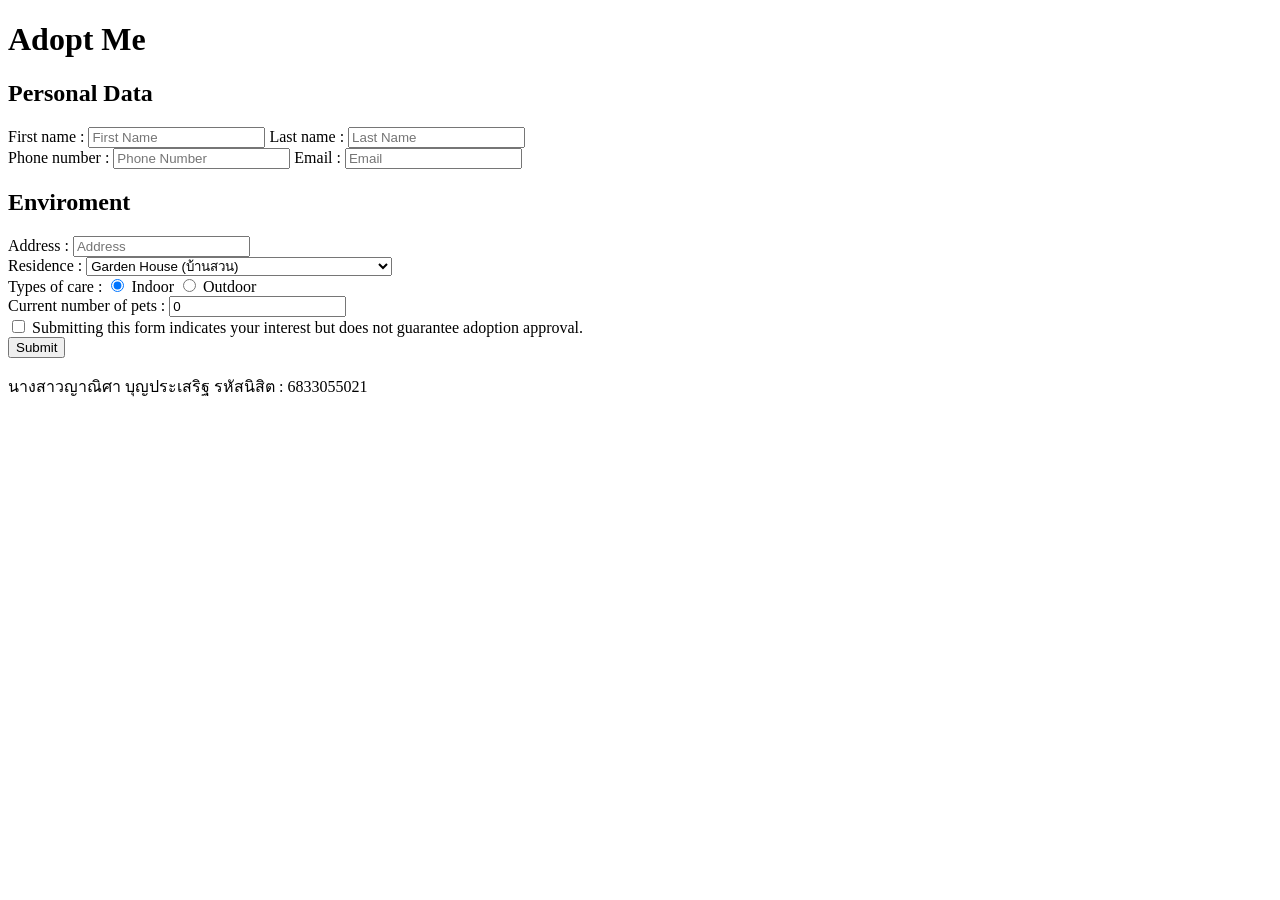
==== adoptme.html @ 476657eb "html" ====
<!DOCTYPE html>
<html>
    <head>
        <title>Adopt Me</title>
    </head>
    <body>
        <h1>Adopt Me</h1>
        <form onsubmit="alert('Successfully Submitted!!'); return true;">
            <div>
                <h2>Personal Data</h2>
                <div id="fullname">
                    <label for="firstname">First name : </label>
                    <input type="text" id="firstname" name="firstname" placeholder="First Name" size="20">
                
                    <label for="lastname">Last name : </label>
                    <input type="text" id="lastname" name="lastname" placeholder="Last Name" size="20">
                </div>
                <label for="phone-number">Phone number : </label>
                <input type="text" id="phone-number" name="phone-number" placeholder="Phone Number" size="20">
                <label for="email">Email : </label>
                <input type="email" id="email" name="email" placeholder="Email" size="20">
            </div>
            <div>
                <h2>Enviroment</h2>
                
                <label for="address">Address : </label>
                <input type="text" id="address" name="address" placeholder="Address" size="20">
                <br> Residence :
                <select id="residence" name="residence" size="1">
                    <option value="Garden-House">Garden House (บ้านสวน)</option>
                    <option value="Single-Detached-House">Single-Detached House (บ้านเดี่ยว)</option>
                    <option value="Townhome">Townhome (ทาวน์โฮม)</option>
                    <option value="Condominium-Dormitory">Condominium / Dormitory (คอนโดมิเนียม/หอพัก)</option>
                </select>
                <br>
                <div>
                    Types of care : 
                    <input type="radio" id="indoor" name="Types-of-Care" value="indoor" checked>
                    <label for="indoor">Indoor</label>
                    <input type="radio" id="outdoor" name="Types-of-Care" value="outdoor" >
                    <label for="outdoor">Outdoor</label>
                </div>
               
                <label for="pet-numbers">Current number of pets : </label>
                <input type="number" id="pet-numbers" name="pet-numbers" min="0" value="0" >
                <br>
                <input type="checkbox" id="disclaimer" name="disclaimer"> 
                <label for="disclaimer">Submitting this form indicates your interest but does not guarantee adoption approval.</label>
            </div>
            <button type="submit" >Submit</button>
        </form>
        <div id="my-name">
            <p>นางสาวญาณิศา บุญประเสริฐ รหัสนิสิต : 6833055021</p>
        </div>
    </body>
</html>
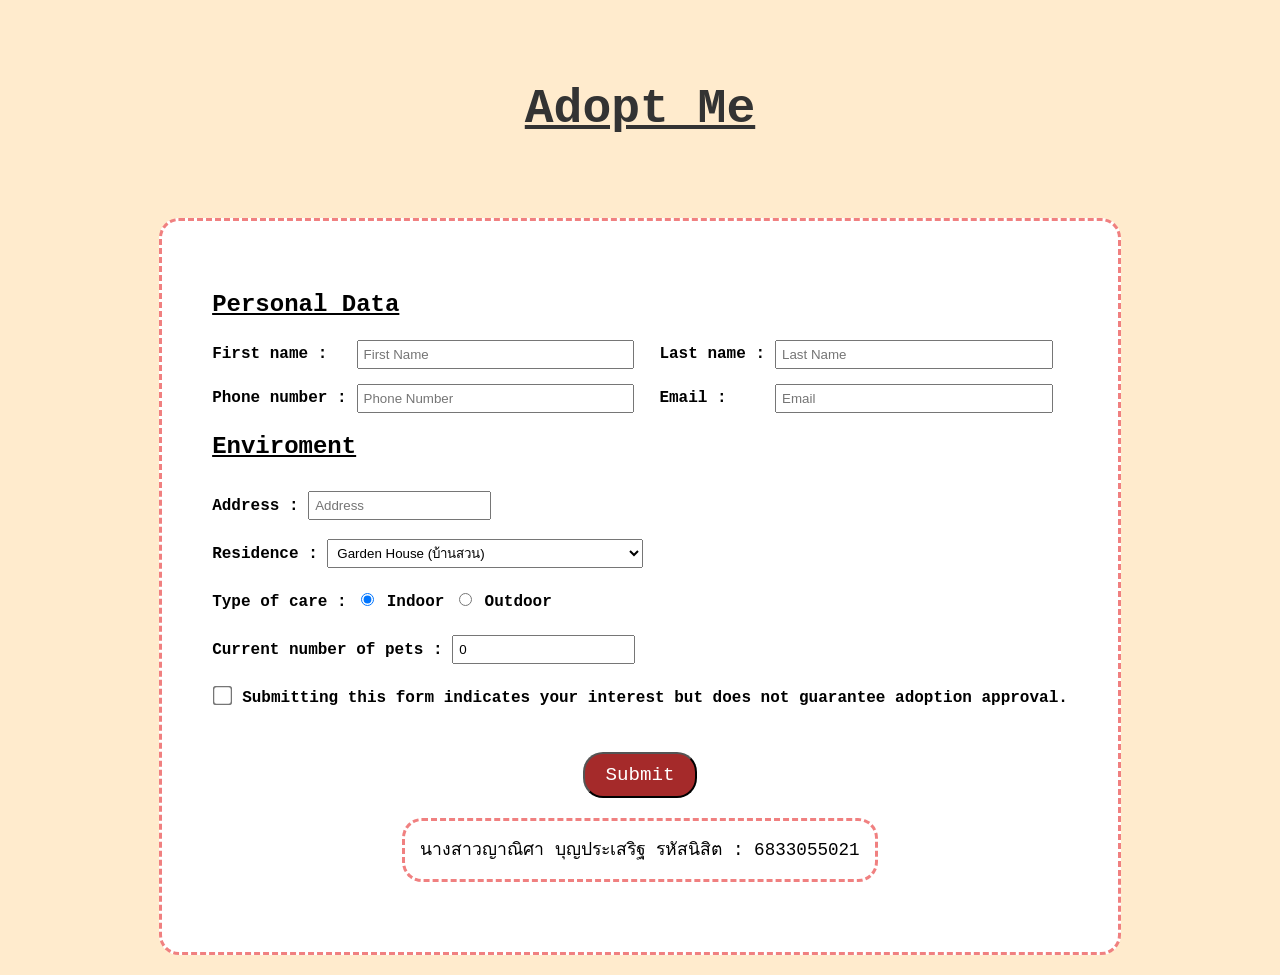
==== commit 1c52e511: "add CSS" ====
--- a/adoptme.html
+++ b/adoptme.html
@@ -2,30 +2,32 @@
 <html>
     <head>
         <title>Adopt Me</title>
+        <link rel="stylesheet" href="style.css">
     </head>
     <body>
         <h1>Adopt Me</h1>
         <form onsubmit="alert('Successfully Submitted!!'); return true;">
-            <div>
+            <div id="personal">
                 <h2>Personal Data</h2>
-                <div id="fullname">
+                <div class="personal-grid">
                     <label for="firstname">First name : </label>
-                    <input type="text" id="firstname" name="firstname" placeholder="First Name" size="20">
-                
+                    <input type="text" id="firstname" name="firstname" placeholder="First Name">
+                    
                     <label for="lastname">Last name : </label>
-                    <input type="text" id="lastname" name="lastname" placeholder="Last Name" size="20">
+                    <input type="text" id="lastname" name="lastname" placeholder="Last Name">
+                    
+                    <label for="phone-number">Phone number : </label>
+                    <input type="text" id="phone-number" name="phone-number" placeholder="Phone Number">
+                    
+                    <label for="email">Email : </label>
+                    <input type="email" id="email" name="email" placeholder="Email">
                 </div>
-                <label for="phone-number">Phone number : </label>
-                <input type="text" id="phone-number" name="phone-number" placeholder="Phone Number" size="20">
-                <label for="email">Email : </label>
-                <input type="email" id="email" name="email" placeholder="Email" size="20">
             </div>
-            <div>
+            <div id="enviroment">
                 <h2>Enviroment</h2>
-                
                 <label for="address">Address : </label>
                 <input type="text" id="address" name="address" placeholder="Address" size="20">
-                <br> Residence :
+                <br><label> Residence : </label>
                 <select id="residence" name="residence" size="1">
                     <option value="Garden-House">Garden House (บ้านสวน)</option>
                     <option value="Single-Detached-House">Single-Detached House (บ้านเดี่ยว)</option>
@@ -34,7 +36,7 @@
                 </select>
                 <br>
                 <div>
-                    Types of care : 
+                    <label>Type of care : </label> 
                     <input type="radio" id="indoor" name="Types-of-Care" value="indoor" checked>
                     <label for="indoor">Indoor</label>
                     <input type="radio" id="outdoor" name="Types-of-Care" value="outdoor" >
@@ -44,13 +46,14 @@
                 <label for="pet-numbers">Current number of pets : </label>
                 <input type="number" id="pet-numbers" name="pet-numbers" min="0" value="0" >
                 <br>
-                <input type="checkbox" id="disclaimer" name="disclaimer"> 
-                <label for="disclaimer">Submitting this form indicates your interest but does not guarantee adoption approval.</label>
-            </div>
+                <div class="checkbox-group">
+                    <input type="checkbox" id="disclaimer" name="disclaimer"> 
+                    <label for="disclaimer">Submitting this form indicates your interest but does not guarantee adoption approval.</label>
+                </div>
             <button type="submit" >Submit</button>
         </form>
-        <div id="my-name">
-            <p>นางสาวญาณิศา บุญประเสริฐ รหัสนิสิต : 6833055021</p>
+        <div class="my-name">
+            นางสาวญาณิศา บุญประเสริฐ รหัสนิสิต : 6833055021
         </div>
     </body>
 </html>
--- a/style.css
+++ b/style.css
@@ -0,0 +1,146 @@
+body{
+    background-color: blanchedalmond;
+}
+
+h1 {
+    padding: 50px;
+    font-family: 'Courier New', Courier, monospace;
+    font-style: bold;
+    text-align: center;
+    font-size: 300%;
+    color: #333;
+    text-decoration-line: underline;
+}
+
+.dog-details {
+    font-family: 'Courier New', Courier, monospace;
+    background-color: white;
+    color:brown;
+    margin: 50px;
+    border: 3px dashed;
+    border-color: lightcoral;
+    padding: 15px;
+}
+
+.dog-details img{
+    width: 600px;
+    height: 500px;
+}
+
+.dog-details a{
+    text-align: center;
+}
+
+#dog-pane{
+    display: grid;
+    grid-template-columns: repeat(2,1fr);
+    gap: 20px;
+    max-width: 800px;
+    margin: 0;
+}
+
+@media (max-width: 800px) {
+    #dog-pane {
+        grid-template-columns: 1fr; 
+    }
+}
+
+.my-name{
+    font-family: 'Courier New', Courier, monospace;
+    place-items: center;
+    font-size: 110%;
+    background-color: white;
+    border: 3px dashed;
+    border-color: lightcoral;
+    padding: 15px;
+    border-radius: 20px;
+    display: block;
+    width: fit-content;
+    margin: 20px auto;
+}
+
+form{
+    font-family: 'Courier New', Courier, monospace;
+    place-items: left;
+    background-color: white;
+    border: 3px dashed;
+    border-color: lightcoral;
+    border-radius: 20px;
+    display: block;
+    width: fit-content;
+    margin: 20px auto;
+    padding: 50px;
+    line-height: 180%;
+}
+
+button{
+    font-family: 'Courier New', Courier, monospace;
+    background-color:brown;
+    color: white;
+    padding: 10px 20px;
+    border-radius: 20px;
+    margin: 20px;
+    font-style: bold;
+    font-size: 120%;
+    display: block;           
+    width: fit-content;
+    margin: 30px auto 0 auto;
+}
+
+button:hover {
+    background-color: #5c1a1a;
+    transform: scale(1.05);   
+    transition: 0.2s;
+}
+
+h2{
+    text-decoration-line: underline;
+}
+
+.personal-grid {
+    display: grid;
+    grid-template-columns: auto 1fr auto 1fr; 
+    gap: 15px 10px; 
+    align-items: center; 
+}
+
+.personal-grid label {
+    white-space: nowrap; 
+    font-weight: bold;
+}
+
+.personal-grid input {
+    width: 90%;
+    padding: 5px;
+}
+
+
+#enviroment label{
+    white-space: nowrap; 
+    font-weight: bold;
+    line-height: 3;
+}
+
+
+#enviroment input{
+    padding: 5px;
+}
+
+#enviroment select{
+    padding: 5px;
+}
+
+.checkbox-group{
+    display: flex;
+    align-items: flex-start;
+    gap: 10px;
+}
+
+.checkbox-group label{
+    white-space: normal !important;
+}
+
+.checkbox-group input[type="checkbox"] {
+    margin-top: 15px;
+    transform: scale(1.5);
+}
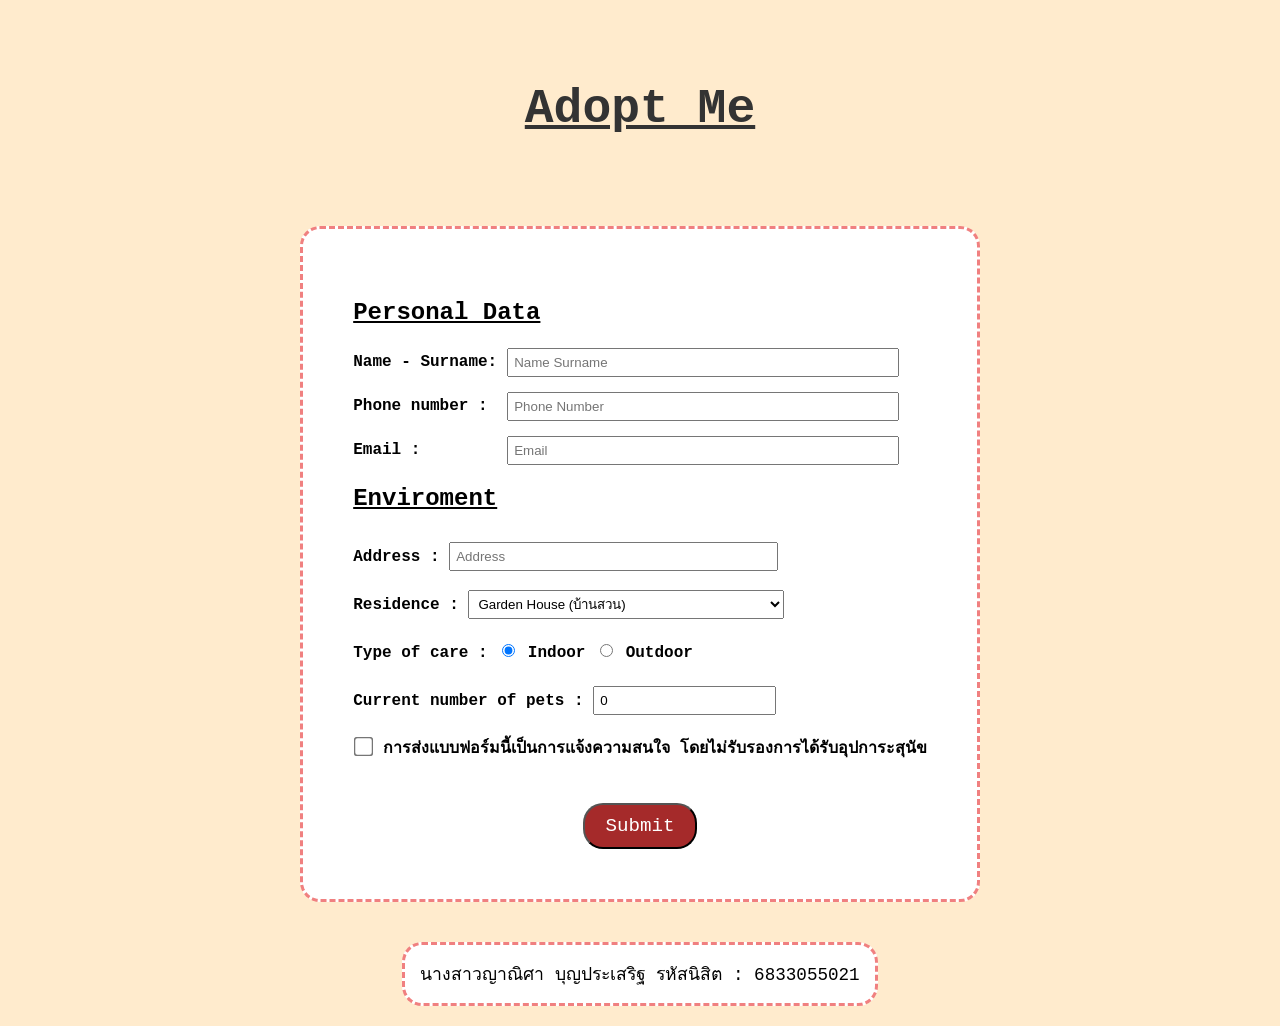
==== commit 02a1274e: "Fixed Some" ====
--- a/adoptme.html
+++ b/adoptme.html
@@ -10,14 +10,11 @@
             <div id="personal">
                 <h2>Personal Data</h2>
                 <div class="personal-grid">
-                    <label for="firstname">First name : </label>
-                    <input type="text" id="firstname" name="firstname" placeholder="First Name">
-                    
-                    <label for="lastname">Last name : </label>
-                    <input type="text" id="lastname" name="lastname" placeholder="Last Name">
+                    <label for="fullname">Name - Surname: </label>
+                    <input type="text" id="fullname" name="fullname" placeholder="Name Surname">
                     
                     <label for="phone-number">Phone number : </label>
-                    <input type="text" id="phone-number" name="phone-number" placeholder="Phone Number">
+                    <input type="tel" id="phone-number" name="phone-number" placeholder="Phone Number">
                     
                     <label for="email">Email : </label>
                     <input type="email" id="email" name="email" placeholder="Email">
@@ -48,10 +45,12 @@
                 <br>
                 <div class="checkbox-group">
                     <input type="checkbox" id="disclaimer" name="disclaimer"> 
-                    <label for="disclaimer">Submitting this form indicates your interest but does not guarantee adoption approval.</label>
+                    <label for="disclaimer">การส่งแบบฟอร์มนี้เป็นการแจ้งความสนใจ โดยไม่รับรองการได้รับอุปการะสุนัข</label>
                 </div>
-            <button type="submit" >Submit</button>
+                <button type="submit" >Submit</button>
+            </div>
         </form>
+
         <div class="my-name">
             นางสาวญาณิศา บุญประเสริฐ รหัสนิสิต : 6833055021
         </div>
--- a/style.css
+++ b/style.css
@@ -47,7 +47,6 @@
 
 .my-name{
     font-family: 'Courier New', Courier, monospace;
-    place-items: center;
     font-size: 110%;
     background-color: white;
     border: 3px dashed;
@@ -59,6 +58,21 @@
     margin: 20px auto;
 }
 
+.my-name-1{
+    font-family: 'Courier New', Courier, monospace;
+    place-items: left;
+    font-size: 110%;
+    background-color: white;
+    border: 3px dashed;
+    border-color: lightcoral;
+    padding: 15px;
+    border-radius: 20px;
+    display: block;
+    width: fit-content;
+    
+}
+
+
 form{
     font-family: 'Courier New', Courier, monospace;
     place-items: left;
@@ -68,7 +82,7 @@
     border-radius: 20px;
     display: block;
     width: fit-content;
-    margin: 20px auto;
+    margin: 40px auto;
     padding: 50px;
     line-height: 180%;
 }
@@ -93,13 +107,13 @@
     transition: 0.2s;
 }
 
-h2{
+form h2{
     text-decoration-line: underline;
 }
 
 .personal-grid {
     display: grid;
-    grid-template-columns: auto 1fr auto 1fr; 
+    grid-template-columns: auto 1fr;
     gap: 15px 10px; 
     align-items: center; 
 }
@@ -143,4 +157,8 @@
 .checkbox-group input[type="checkbox"] {
     margin-top: 15px;
     transform: scale(1.5);
-}+}
+
+#enviroment input[type="text"] {
+    width: 315px;
+}
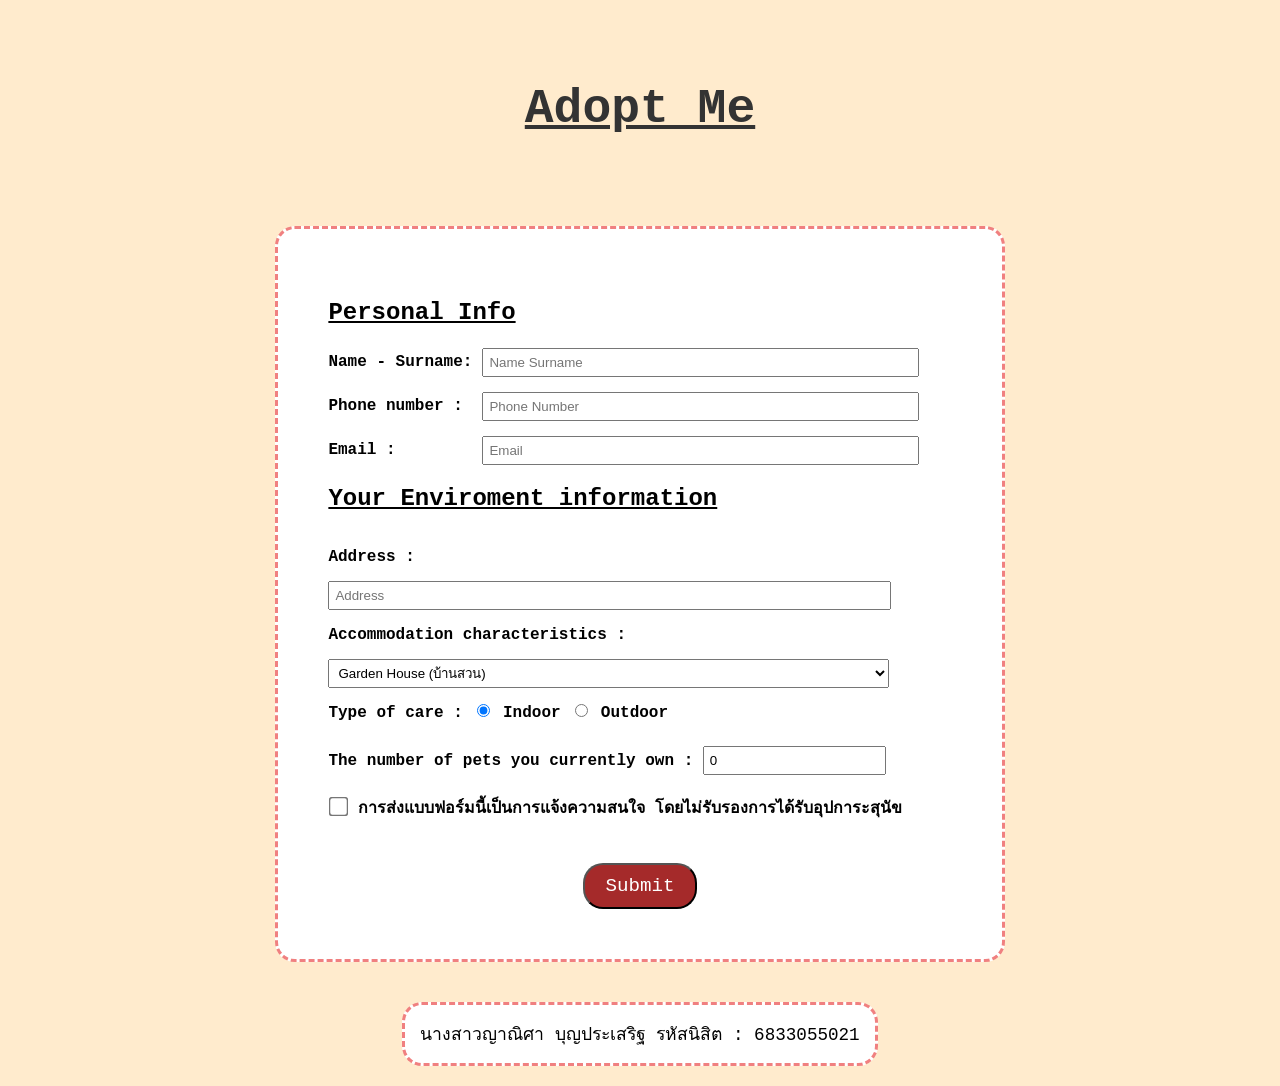
==== commit 8a01fc7b: "Edit Css" ====
--- a/adoptme.html
+++ b/adoptme.html
@@ -8,7 +8,7 @@
         <h1>Adopt Me</h1>
         <form onsubmit="alert('Successfully Submitted!!'); return true;">
             <div id="personal">
-                <h2>Personal Data</h2>
+                <h2>Personal Info</h2>
                 <div class="personal-grid">
                     <label for="fullname">Name - Surname: </label>
                     <input type="text" id="fullname" name="fullname" placeholder="Name Surname">
@@ -21,10 +21,10 @@
                 </div>
             </div>
             <div id="enviroment">
-                <h2>Enviroment</h2>
+                <h2>Your Enviroment information</h2>
                 <label for="address">Address : </label>
                 <input type="text" id="address" name="address" placeholder="Address" size="20">
-                <br><label> Residence : </label>
+                <br><label>Accommodation characteristics : </label>
                 <select id="residence" name="residence" size="1">
                     <option value="Garden-House">Garden House (บ้านสวน)</option>
                     <option value="Single-Detached-House">Single-Detached House (บ้านเดี่ยว)</option>
@@ -40,7 +40,7 @@
                     <label for="outdoor">Outdoor</label>
                 </div>
                
-                <label for="pet-numbers">Current number of pets : </label>
+                <label for="pet-numbers">The number of pets you currently own : </label>
                 <input type="number" id="pet-numbers" name="pet-numbers" min="0" value="0" >
                 <br>
                 <div class="checkbox-group">
--- a/style.css
+++ b/style.css
@@ -160,5 +160,9 @@
 }
 
 #enviroment input[type="text"] {
-    width: 315px;
+    width: 88%;
 }
+
+#enviroment select{
+    width: 90%;
+}
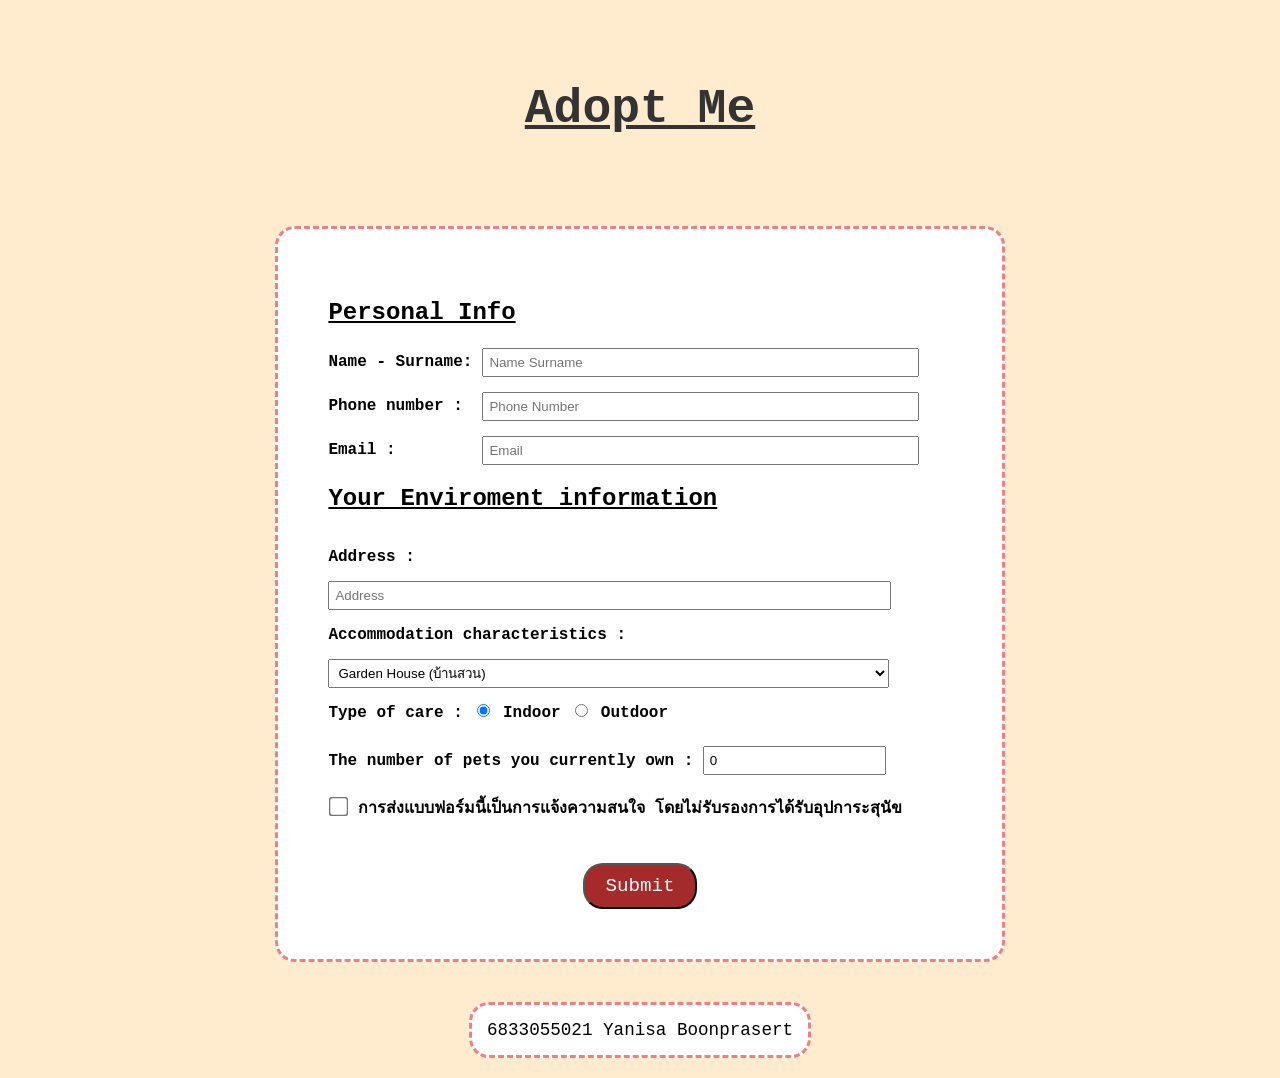
==== commit 128b69bd: "Edit Name" ====
--- a/adoptme.html
+++ b/adoptme.html
@@ -52,7 +52,7 @@
         </form>
 
         <div class="my-name">
-            นางสาวญาณิศา บุญประเสริฐ รหัสนิสิต : 6833055021
+            6833055021 Yanisa Boonprasert
         </div>
     </body>
 </html>
